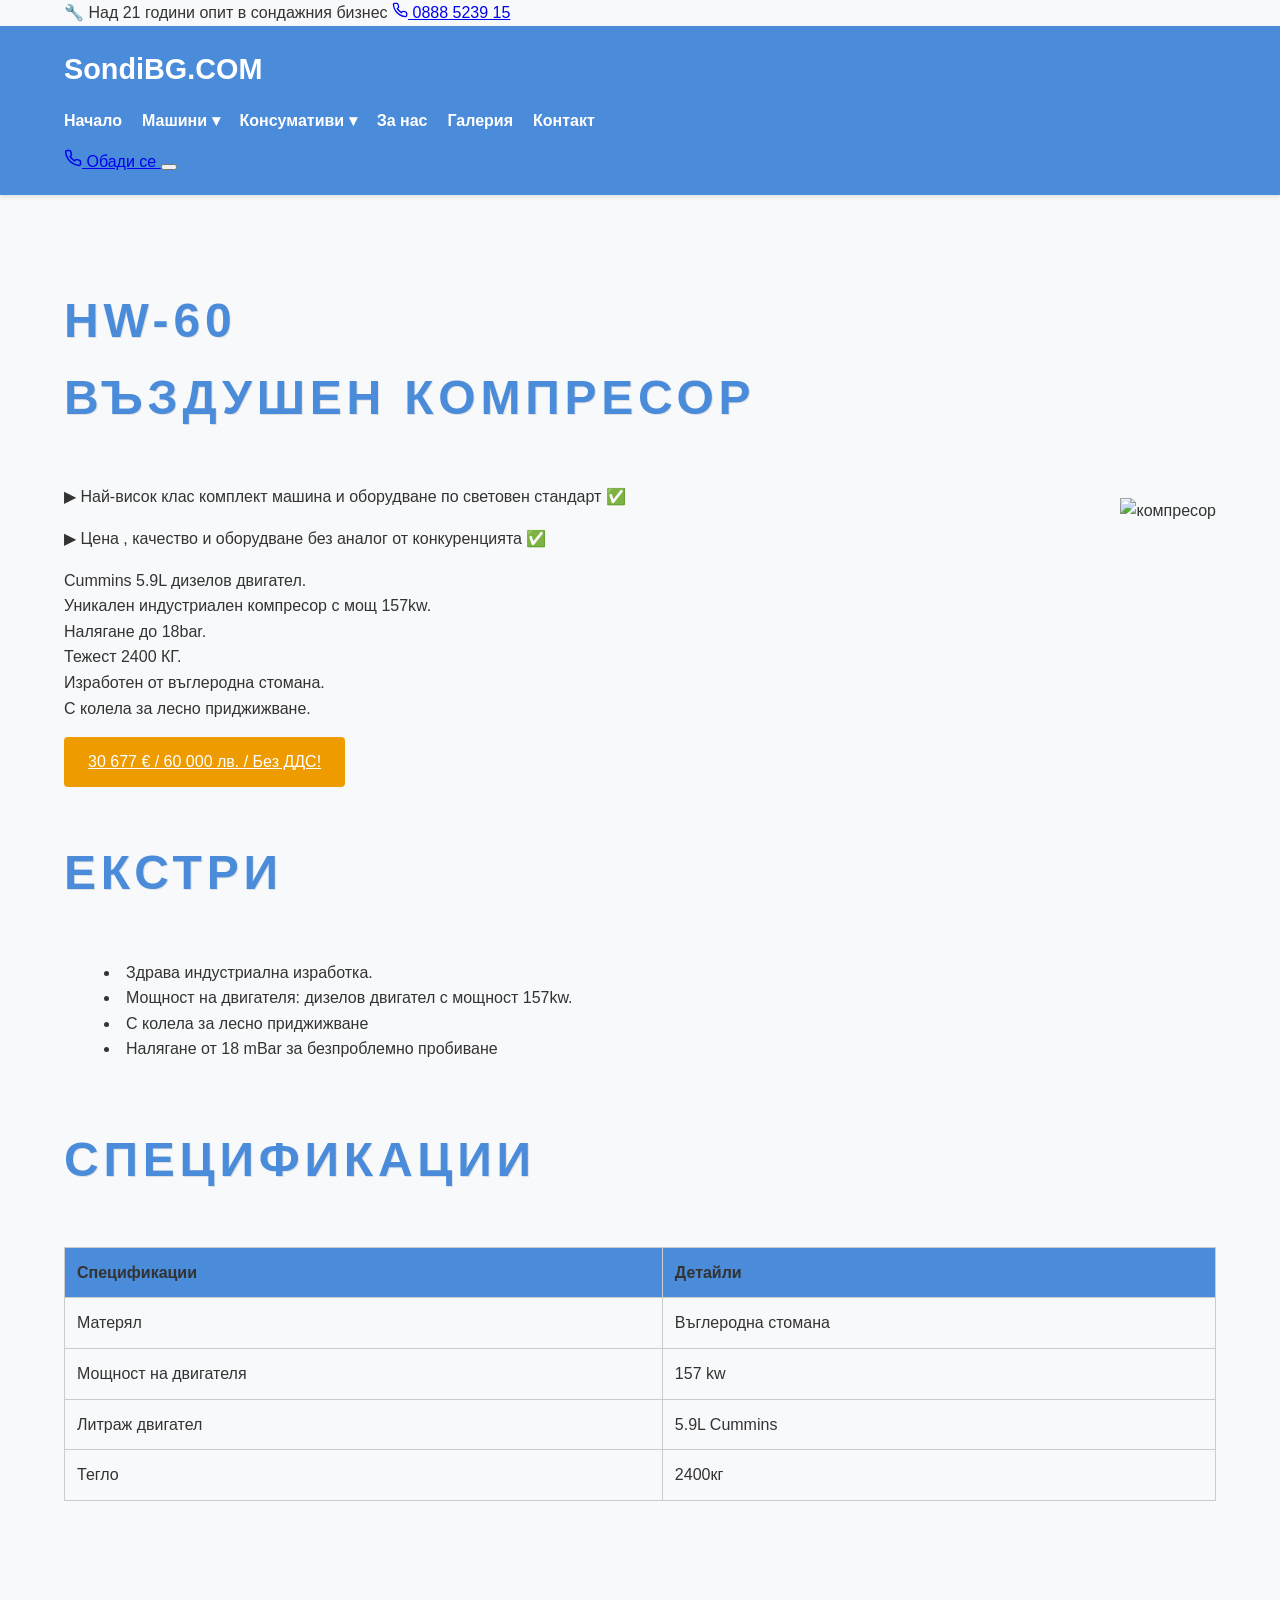
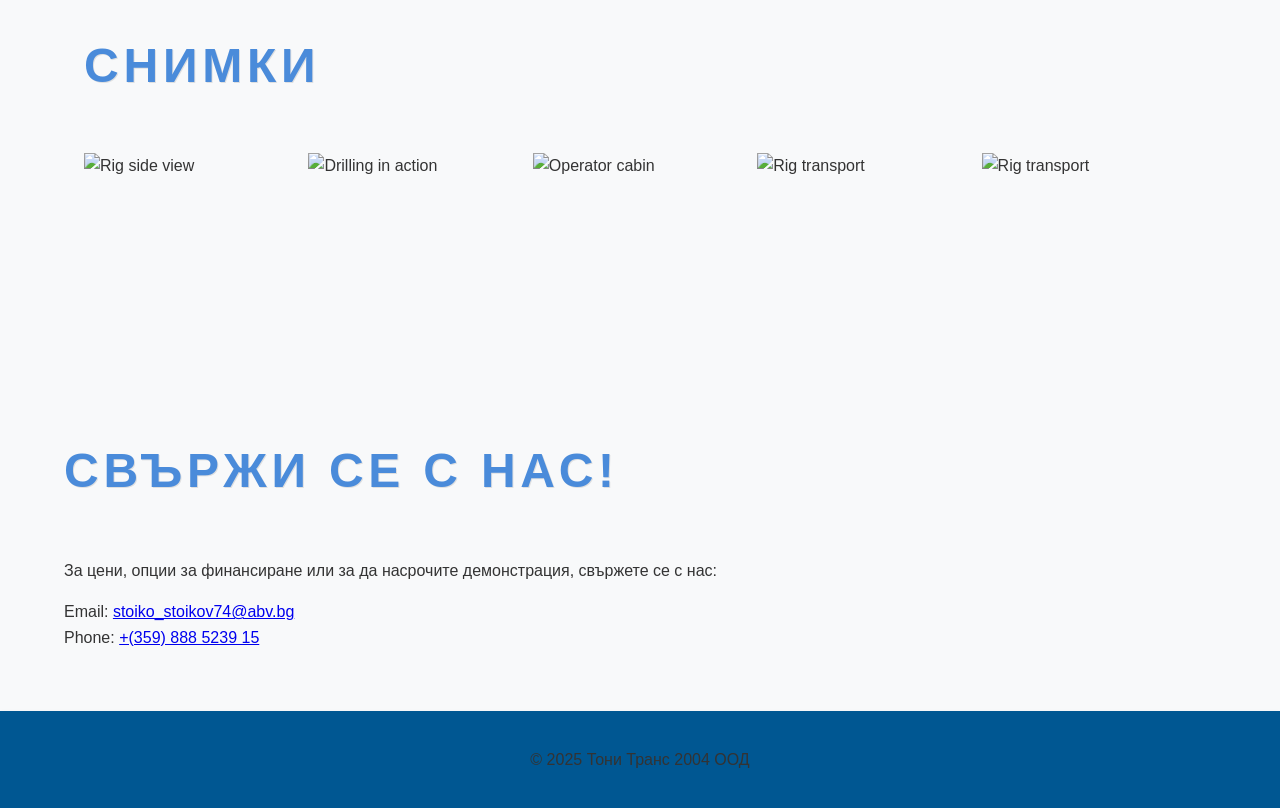
==== hw60.html @ 063151b0 "Add files via upload" ====
<!DOCTYPE html>
<html lang="en">
<head>
  <meta charset="UTF-8">
  <meta name="viewport" content="width=device-width, initial-scale=1.0">
  <title>HW-80 Въздушен компресор</title>
  <link rel="stylesheet" href="styles.css">

<body>

    <!-- Top Bar -->
    <div class="top-bar">
        <div class="container top-bar-inner">
            <span class="top-bar-text">🔧 Над 21 години опит в сондажния бизнес</span>
            <a href="tel:+359888523915" class="top-bar-phone">
                <svg width="16" height="16" viewBox="0 0 24 24" fill="none" stroke="currentColor" stroke-width="2">
                    <path d="M22 16.92v3a2 2 0 01-2.18 2 19.79 19.79 0 01-8.63-3.07 19.5 19.5 0 01-6-6 19.79 19.79 0 01-3.07-8.67A2 2 0 014.11 2h3a2 2 0 012 1.72c.127.96.361 1.903.7 2.81a2 2 0 01-.45 2.11L8.09 9.91a16 16 0 006 6l1.27-1.27a2 2 0 012.11-.45c.907.339 1.85.573 2.81.7A2 2 0 0122 16.92z"/>
                </svg>
                0888 5239 15
            </a>
        </div>
    </div>

    <!-- Header / Navigation -->
    <header class="header" id="header">
        <div class="container header-inner">
            <a href="./" class="logo">
                <span class="logo-icon"></span>
                <span class="logo-text">Sondi<span class="logo-accent">BG.COM</span></span>
            </a>

            <nav class="nav" id="nav">
                <ul class="nav-list">
                    <li class="nav-item">
                        <a href="./" class="nav-link">Начало</a>
                    </li>
                    <li class="nav-item has-dropdown">
                        <a href="#machines" class="nav-link">Машини <span class="arrow">▾</span></a>
                        <ul class="dropdown">
                            <li><a href="./hy180">HY-180</a></li>
                            <li><a href="./hy280">HY-280</a></li>
                            <li><a href="./profesional">Професионал+</a></li>
                            <li><a href="./hw60">HW-60 Компресор</a></li>
                        </ul>
                    </li>
                    <li class="nav-item has-dropdown">
                        <a href="#consumables" class="nav-link">Консумативи <span class="arrow">▾</span></a>
                        <ul class="dropdown">
                            <li><a href="./glavi">Глави</a></li>
                            <li><a href="./trabi">Тръби</a></li>
                            <li><a href="./pompi">Помпи</a></li>
                        </ul>
                    </li>
                    <li class="nav-item"><a href="#about" class="nav-link">За нас</a></li>
                    <li class="nav-item"><a href="#gallery" class="nav-link">Галерия</a></li>
                    <li class="nav-item"><a href="#contact" class="nav-link">Контакт</a></li>
                </ul>
            </nav>

            <a href="tel:+359888523915" class="header-cta">
                <svg width="18" height="18" viewBox="0 0 24 24" fill="none" stroke="currentColor" stroke-width="2">
                    <path d="M22 16.92v3a2 2 0 01-2.18 2 19.79 19.79 0 01-8.63-3.07 19.5 19.5 0 01-6-6 19.79 19.79 0 01-3.07-8.67A2 2 0 014.11 2h3a2 2 0 012 1.72c.127.96.361 1.903.7 2.81a2 2 0 01-.45 2.11L8.09 9.91a16 16 0 006 6l1.27-1.27a2 2 0 012.11-.45c.907.339 1.85.573 2.81.7A2 2 0 0122 16.92z"/>
                </svg>
                Обади се
            </a>

            <button class="mobile-toggle" id="mobileToggle" aria-label="Toggle menu">
                <span></span><span></span><span></span>
            </button>
        </div>
    </header>


  <main>
    <div class="container">
      <!-- Hero Section -->
      <section class="hero scroll-reveal">
        <div class="hero-text">
          <h1>HW-60 <br>Въздушен Компресор</h1>
          <p>▶ Най-висок клас комплект машина и оборудване по световен стандарт ✅</p>
          <p>▶ Цена , качество и оборудване без аналог от конкуренцията ✅</p>
          <p>Cummins 5.9L дизелов двигател.<br>Уникален индустриален компресор с мощ 157kw.<br> Налягане до 18bar.<br> Тежест 2400 КГ.<br>Изработен от въглеродна стомана.<br> С колела за лесно приджижване.</p>
          <a class="btn" href="#contact">30 677 € / 60 000 лв. / Без ДДС!</a>
        </div>
        <div class="hero-img">
        <img src="images/kompresor.JPG" alt="компресор" class="hero-photo">
        </div>
      </section>

      <!-- Features Section -->
      <section id="features" class="features scroll-reveal">
        <h2>Екстри</h2>
        <ul>
          <li>Здрава индустриална изработка.</li>
          <li>Мощност на двигателя: дизелов двигател с мощност 157kw.</li>
          <li>С колела за лесно приджижване</li>
          <li>Налягане от 18 mBar за безпроблемно пробиване</li>
        </ul>
      </section>

      <!-- Specifications Section -->
      <section id="specs">
        <h2 class="specsdesc scroll-reveal">Спецификации</h2>
        <table>
          <thead>
            <tr>
              <th>Спецификации</th>
              <th>Детайли</th>
            </tr>
          </thead>
          <tbody>
            <tr>
              <td>Матерял</td>
              <td>Въглеродна стомана</td>
            </tr>
            <tr>
              <td>Мощност на двигателя</td>
              <td>157 kw</td>
            </tr>
            <tr>
              <td>Литраж двигател</td>
              <td>5.9L Cummins</td>
            </tr>
            <tr>
              <td>Тегло</td>
              <td>2400кг</td>
            </tr>

            <tr>
            </tr>
          </tbody>
        </table>
      </section>

      <!-- Gallery Section -->
      <section id="gallery" class="gallery">
        <h2>Снимки</h2>
        <div class="gallery-images">
          <img src="images/kompresor.JPG" style="width: 200px; height: 200px;" alt="Rig side view">
          <img src="images/kompresor2.JPG" style="width: 200px; height: 200px;" alt="Drilling in action">
          <img src="images/kompresor5.JPG" style="width: 200px; height: 200px;" alt="Operator cabin">
          <img src="images/kompresor3.JPG" style="width: 200px; height: 200px;" alt="Rig transport">
          <img src="images/kompresor4.JPG" style="width: 200px; height: 200px;" alt="Rig transport">
        </div>
      </section>

      <!-- Contact Section -->
      <section id="contact">
        <h2>Свържи се с нас!</h2>
        <p>За цени, опции за финансиране или за да насрочите демонстрация, свържете се с нас:</p>
        <p>Email: <a href="mailto:stoiko_stoikov74@abv.bg">stoiko_stoikov74@abv.bg</a><br>
           Phone: <a href="tel:+359887869551">+(359) 888 5239 15</a></p>
      </section>
    </div>
  </main>
  <div id="lightbox-overlay" style="display:none;">
    <span class="lightbox-close">×</span>
    <img id="lightbox-img" src="" alt="Expanded photo">
    <div class="lightbox-nav">
      <span class="lightbox-prev">‹</span>
      <span class="lightbox-next">›</span>
    </div>
  </div>

  <footer>
    <div class="container">
      <p>&copy; 2025 Тони Транс 2004 ООД</p>
    </div>
  </footer>
  <script src="indexes.js"></script>

</body>
</html>
---- styles.css ----
html, body {
  margin: 0;
  padding: 0;               /* reset */
  background-color: #f8f9fa;/* same bg on both */
}

body {
  padding-top: 1px;         /* trap any collapsed top margin */
  padding-bottom: 1px;      /* trap any collapsed bottom margin */
}

header, footer {
  width: 100vw;          /* full viewport width */
  margin: 0;             /* cancel any auto-centering */
  padding: 20px 0;       /* as before */
  background: #005792;   /* your blue */
  box-shadow: 0 2px 4px rgba(0,0,0,0.1);
  position: relative;    /* if you’re also using negative margins elsewhere */
  left: 50%;             /* shift back into place */
  right: 50%;
  margin-left: -50vw;
  margin-right: -50vw;
}

body {
    margin: 0;
    padding: 0;
    font-family: 'Roboto', Arial, sans-serif;
    line-height: 1.6;
    color: #333;
    background-color: #f8f9fa;
}

.container {
    width: 90%;
    max-width: 1200px;
    margin: 0 auto;
    padding: 0px 20px;
}
@media (max-width: 600px) {
  .container {
    width: 90%;           /* full‐bleed on small screens */
    padding: 0 10px;       /* small side padding */
    margin: 0 auto;        /* center if it ever shrinks */
    
    /* if you want to center child elements too: */
    display: flex;
    flex-direction: column;
    align-items: center;
    text-align: center;    /* for text/content */
  }

  /* Optional: if you have block-level children you want to limit */
  .container > * {
    max-width: 100%;       /* ensure they don’t overflow */
  }
}
/* CSS */
.phone-container {
  /* replicate your original vertical offset */
  top: -75px;
  
  /* right‑align its contents and keep them on one line */
  display: flex;               
  justify-content: flex-end;   /* pushes everything to the right */
  align-items: center;         /* vertical centering */
  white-space: nowrap; 
  /* if you need it to flow inline with other text: */
  /* display: inline-flex; */
}

.phone {
  margin: 0;       /* remove default h1 margins */
}

.phoneimg {
  width: 40px;
  height: 40px;
  margin-left: 0.5rem;  /* space between text and icon */
}
@media screen and (max-width: 480px) {
  .phone-container {
    display: flex;            /* still flex, but allow wrap */
    flex-wrap: wrap;          /* allow items to move to the next line */
    justify-content: center;  /* center on narrow viewports */
    margin-top: -30px;            /* reset if negative pushes it off-screen */
    gap: 0.25rem;             /* tighter spacing */
  }

  .phone {
    margin: 0;
    /* shrink text for small screens */
    font-size: 1rem;          
    line-height: 1.2;
  }

  .phoneimg {
    /* shrink icon proportionally */
    width: 24px;
    height: 24px;
  }
}

/* Header */
header {
    background: #4a8bda;
    color: #fff;
    padding: 20px 0;         /* unified padding */
    box-shadow: 0 2px 4px rgba(0,0,0,0.1);
}

.logo {
    font-size: 2rem;
    font-weight:100px;
    margin: 0;
}
  .nav-links {
  position: static;
  top: 10px;
  margin-top: -65px;}
  @media (max-width: 600px) {
  .nav-links {
    margin-top: -20px;
    gap: 30px;
    position: static;         /* let it flow in the normal document */
    top: auto;                /* reset the fixed positioning */
    display: flex;            /* enable flexbox */
    flex-direction: row;      /* lay items out in a row */
    flex-wrap: nowrap;        /* prevent wrapping to the next line */
    justify-content: space-around; /* spread them evenly */
    align-items: center;      /* vertically center if they’re taller */
    width: 100%;              /* fill the screen width */
    padding: 0px 0;          /* some vertical breathing room */
    z-index: 9999;             /* keep it on top if needed */
  }

  .nav-links a {
    flex: 1;                  /* make all links share available space */
    text-align: center;
    /* adjust padding/margins as needed */
  }
}
    nav {
      margin-top: 5px;
    }

    nav ul {
      list-style: none;
      padding: 0;
      display: flex;
      gap: 20px;
    }

    nav a {
      color: #fff;
      text-decoration: none;
      font-weight: bold;
      font-size: 1rem;
      transition: color 0.3s;
    }

    nav a:hover {
      color: #4a8bda;
    }

    /* new dropdown styles */
    nav ul > li {
      position: relative;       /* anchor for the dropdown */
    }

    nav ul li ul {
      position: absolute;
      top: 100%;                /* directly below the parent li */
      left: 0;
      background: #333;
      padding: 0.5rem 0;
      list-style: none;
      display: none;            /* hide by default */
      min-width: 150px;
      border-radius: 4px;
      box-shadow: 0 4px 8px rgba(0,0,0,0.2);
      z-index: 999999;
    }

    nav ul li:hover > ul,
    nav ul li:focus-within > ul {
      display: block;           /* show on hover/focus */
    }

    nav ul li ul li {
      margin: 0;
    }

    nav ul li ul li a {
      display: block;
      padding: 0.5rem 1rem;
      font-weight: normal;
      white-space: nowrap;
    }

    nav ul li ul li a:hover {
      background: #444;
    }
    /* Hero */
    .hero { display: flex; flex-wrap: wrap; align-items: center; margin: 40px 0; }
    .hero .hero-text { flex: 1 1 400px; padding-right: 20px; }
    .hero-photo {
    width: 100%;
    height: auto;
    max-width: 450px;
    }
    .hero h1 {       font-family: 'Oswald', sans-serif;
      font-weight: 700;
      text-transform: uppercase;
      font-size: 3rem;
      letter-spacing: 0.1em;
      color: #4a8bda;
      text-shadow: 1px 1px 0 rgba(0,0,0,0.1);
      margin: 1em 0; }
    @media (max-width: 600px) {
  /* Center all sections’ contents */
  body,
  section,
  .features,
  .specs,
  .gallery {
    text-align: center;
    padding-left: 1rem;       /* small side padding for breathing room */
    padding-right: 1rem;
  }

  /* Stack and center the hero */
  .hero {
    flex-direction: column;
    align-items: center;
    margin: 20px 0;
  }
  .hero .hero-text,
  .hero .hero-img {flex: 0 0 90%; 
    max-width: 90%;
  }
  .hero .hero-text {
    margin-bottom: 20px;
  }
.hero-title {
  font-size: clamp(1.5rem, 8vw, 3rem) !important;
}

  .specsdesc{
    font-size: 30px;
    text-align: center;
  }

  /* Center lists */
  .features ul {
    margin: 0 auto;           /* center the UL itself */
    display: inline-block;    /* shrink‑to‑fit so bullets stay inward */
    text-align: left;         /* keep bullets on the left within the list */
  }

  /* Center tables */
  table {
    margin: 20px auto;        /* auto‑side margins to center */
    width: 100%;              /* still full‑width on mobile */
  }

  /* Center gallery grid & images */
  .gallery-images {
    justify-items: center;    /* center grid cells if their content is narrower */
  }
  .gallery-images img {
    margin: 0 auto;           /* center each image if it’s not full width */
  }
}
    /* Sections */
    section { margin-bottom: 60px; }
    h2 {
      font-family: 'Oswald', sans-serif;
      font-weight: 700;
      text-transform: uppercase;
      font-size: 3rem;
      letter-spacing: 0.1em;
      color: #4a8bda;
      text-shadow: 1px 1px 0 rgba(0,0,0,0.1);
      margin: 1em 0; }
    .features ul { list-style: disc inside; }

    /* Specs Table */
    table { width: 100%; border-collapse: collapse; margin-top: 20px; }
    th, td { border: 1px solid #ccc; padding: 12px; text-align: left; }
    th { background: #4a8bda; }

/* Gallery section */
.gallery {
  padding: 20px;
}

/* Grid for the images */
.gallery-images {
  display: grid;
  /* each column is at least 200px, and will expand to fill available space */
  grid-template-columns: repeat(auto-fit, minmax(200px, 1fr));
  gap: 10px;
  margin-top: 10px;
}

/* Make sure each image fills its cell, but keeps its aspect ratio */
.gallery-images img {
  width: 100%;
  height: auto;
  display: block;
  object-fit: cover;  /* if you want center‑cropping for mismatched aspect ratios */
}

    /* CTA Button */
    .btn { display: inline-block; background: #ee9b00; color: #fff; padding: 12px 24px; border-radius: 4px; transition: background 0.3s; }
    .btn:hover { background: #ca6702; }

    /* Footer */
    footer p { text-align: center; }
    /* lightbox overlay */
#lightbox-overlay {
  position: fixed;
  top: 0;
  left: 0;
  width: 100%;
  height: 100%;
  background: rgba(0,0,0,0.85);
  display: flex;
  align-items: center;
  justify-content: center;
  z-index: 10000;
}

/* the image itself */
#lightbox-overlay img {
  max-width: 90%;
  max-height: 90%;
  box-shadow: 0 0 20px rgba(0,0,0,0.5);
}

/* close button */
.lightbox-close {
  position: absolute;
  top: 20px;
  right: 30px;
  color: #fff;
  font-size: 2.5rem;
  cursor: pointer;
  user-select: none;
}

/* nav container spans entire overlay */
.lightbox-nav {
  position: absolute;
  top: 50%;
  width: 100%;
  display: flex;
  justify-content: space-between;
  transform: translateY(-50%);
  pointer-events: none; /* so only arrows are clickable */
}

/* arrows */
.lightbox-prev,
.lightbox-next {
  pointer-events: auto;
  color: #fff;
  font-size: 3rem;
  padding: 0 20px;
  cursor: pointer;
  user-select: none;
  transition: color 0.2s;
}
.lightbox-prev:hover,
.lightbox-next:hover {
  color: #ffdd57;
}
  .logo {
  font-size: 1.8rem;
  font-weight: 700;
  margin: 0;
  color: #fff;
  text-decoration: none;
}
.logo:hover {
  /* optional hover */
  color: #ffdd57;
}
/*scroll reveal
.scroll-reveal {
  opacity: 0;
  transform: translateY(30px);
  transition: opacity 0.6s ease-out, transform 0.6s ease-out;
  will-change: opacity, transform;
}*/

.revealed {
  opacity: 1;
  transform: translateY(0);
}
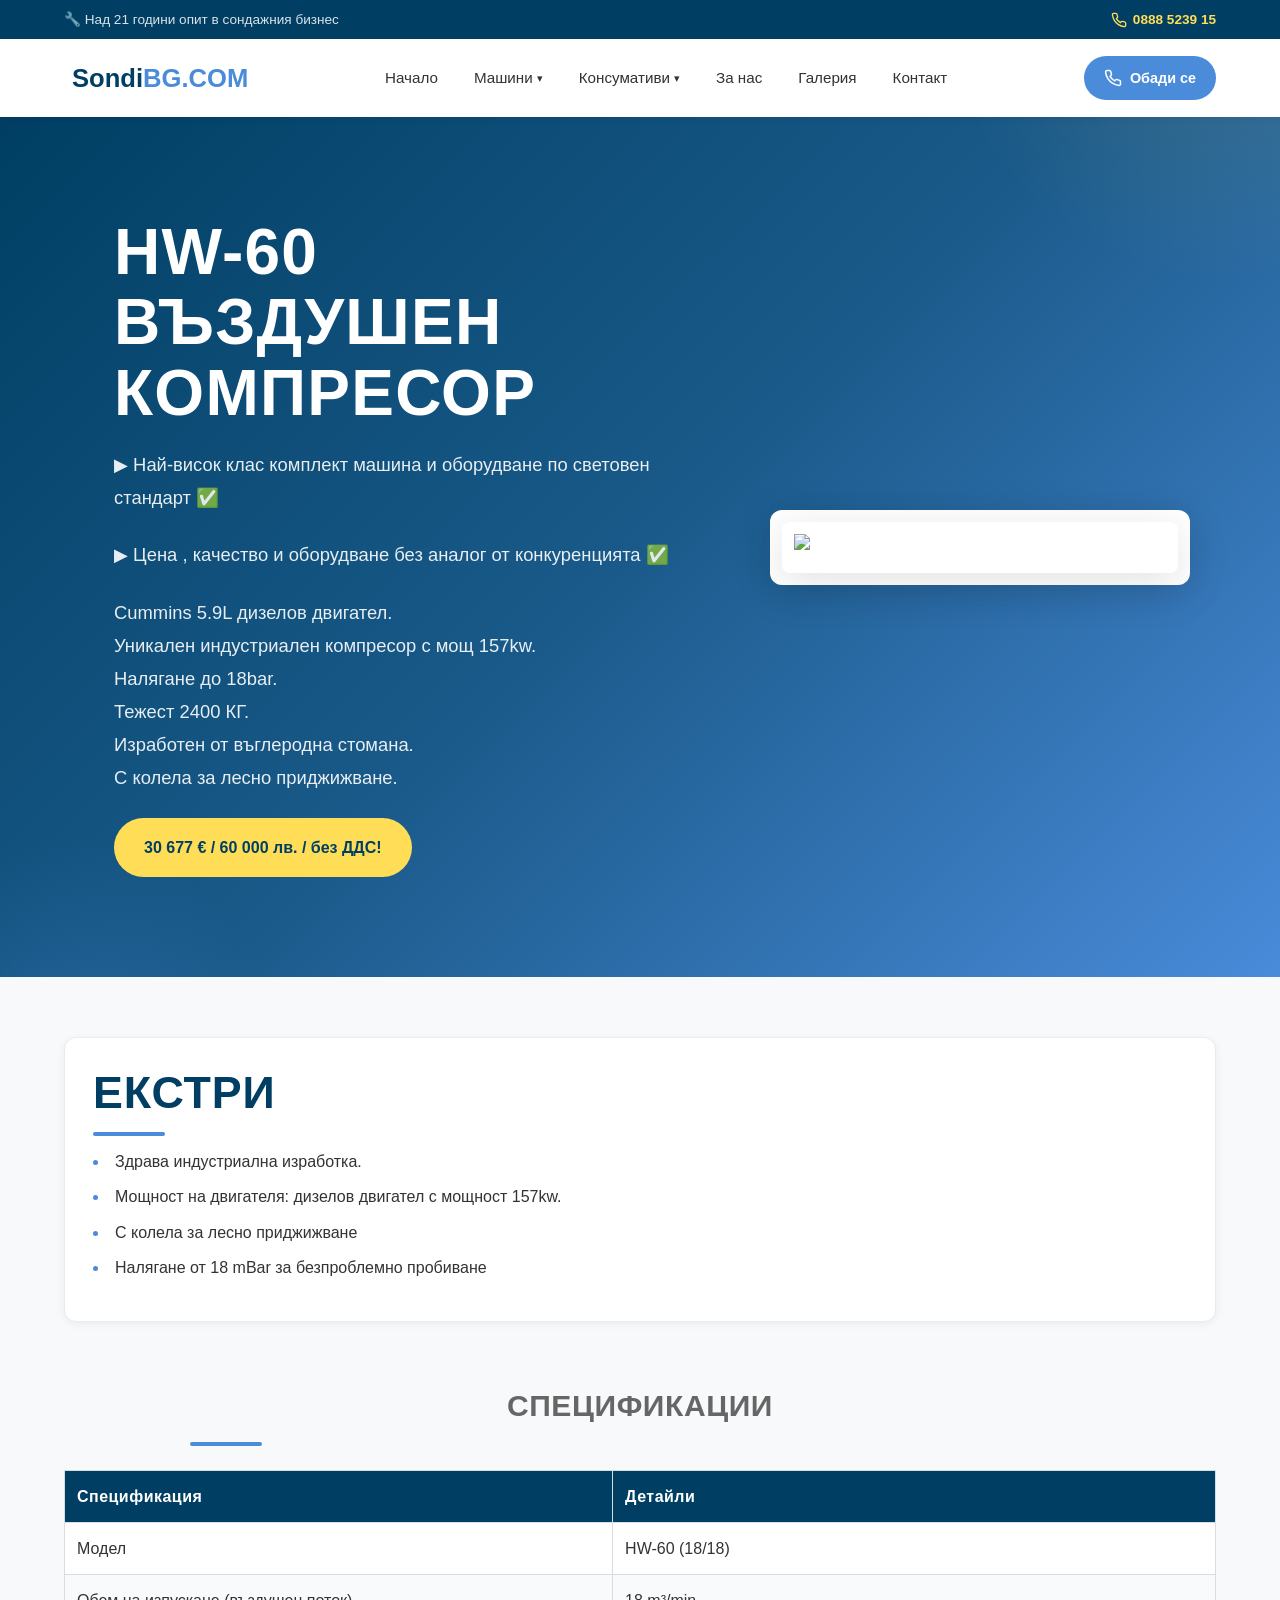
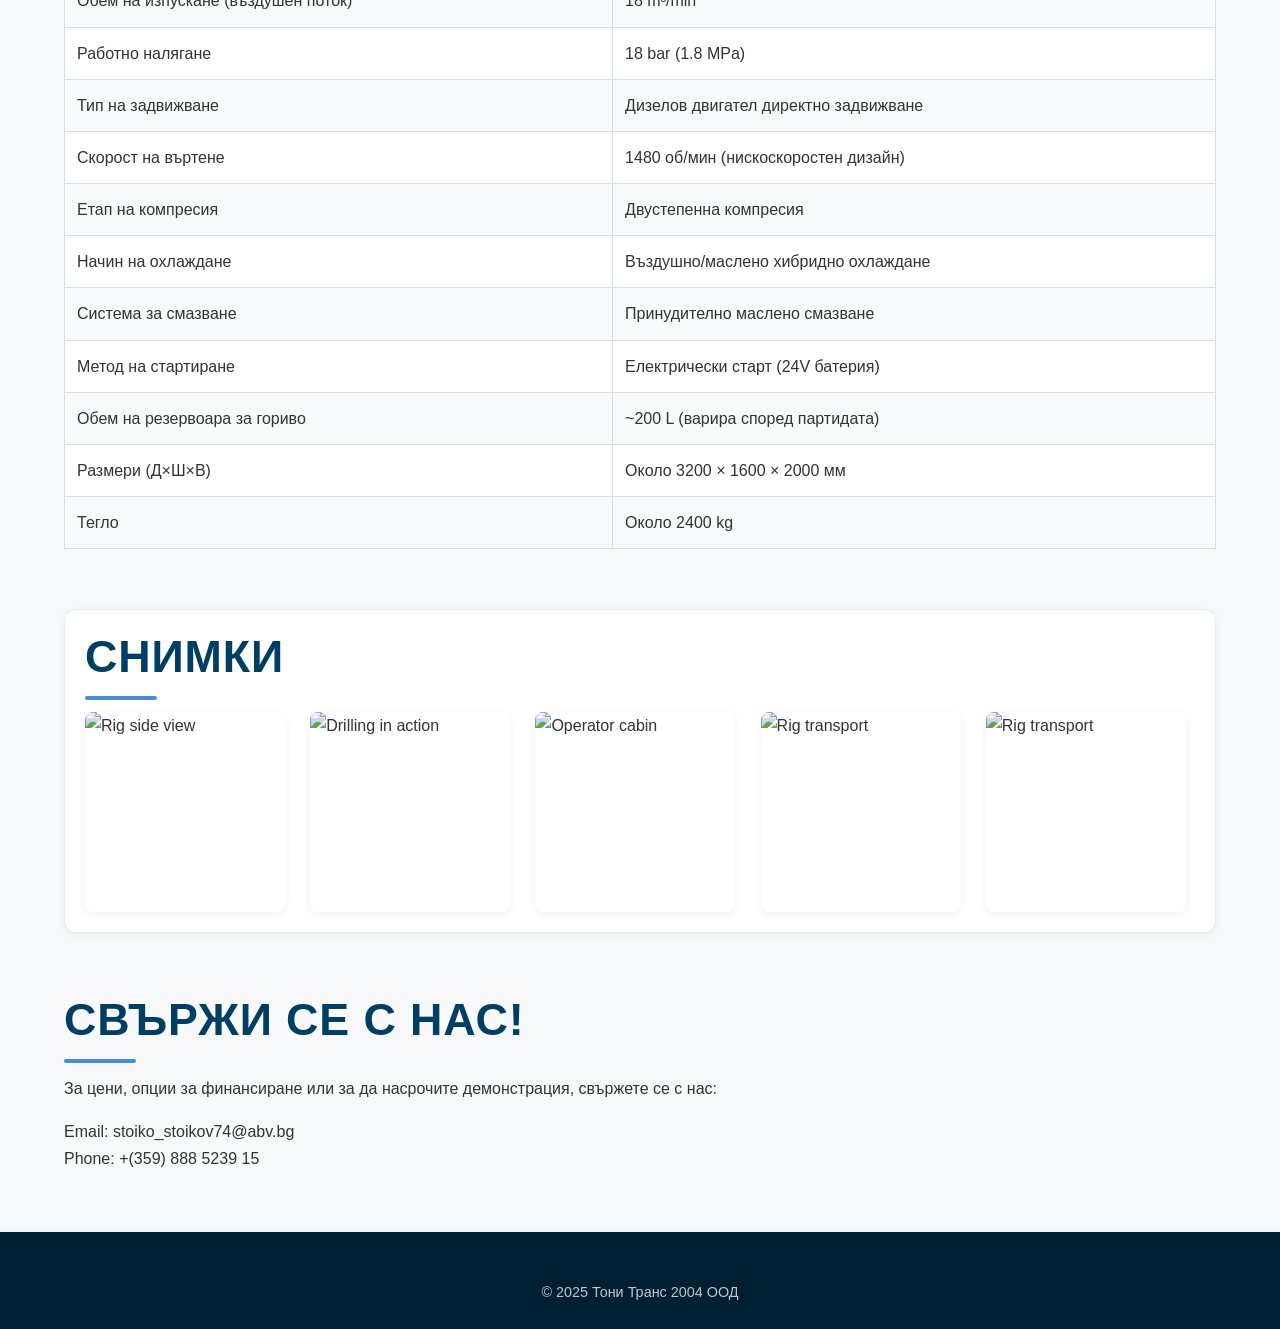
==== commit 3f008fbc: "Add files via upload" ====
--- a/hw60.html
+++ b/hw60.html
@@ -42,6 +42,7 @@
                             <li><a href="./hy280">HY-280</a></li>
                             <li><a href="./profesional">Професионал+</a></li>
                             <li><a href="./hw60">HW-60 Компресор</a></li>
+                            <li><a href="./komplektpro">Професионален Комплект</a></li>
                         </ul>
                     </li>
                     <li class="nav-item has-dropdown">
@@ -81,7 +82,7 @@
           <p>▶ Най-висок клас комплект машина и оборудване по световен стандарт ✅</p>
           <p>▶ Цена , качество и оборудване без аналог от конкуренцията ✅</p>
           <p>Cummins 5.9L дизелов двигател.<br>Уникален индустриален компресор с мощ 157kw.<br> Налягане до 18bar.<br> Тежест 2400 КГ.<br>Изработен от въглеродна стомана.<br> С колела за лесно приджижване.</p>
-          <a class="btn" href="#contact">30 677 € / 60 000 лв. / Без ДДС!</a>
+          <a class="btn" href="#contact">30 677 € / 60 000 лв. / без ДДС!</a>
         </div>
         <div class="hero-img">
         <img src="images/kompresor.JPG" alt="компресор" class="hero-photo">
@@ -105,29 +106,58 @@
         <table>
           <thead>
             <tr>
-              <th>Спецификации</th>
+              <th>Спецификация</th>
               <th>Детайли</th>
             </tr>
           </thead>
           <tbody>
             <tr>
-              <td>Матерял</td>
-              <td>Въглеродна стомана</td>
-            </tr>
-            <tr>
-              <td>Мощност на двигателя</td>
-              <td>157 kw</td>
-            </tr>
-            <tr>
-              <td>Литраж двигател</td>
-              <td>5.9L Cummins</td>
+              <td>Модел</td>
+              <td>HW-60 (18/18)</td>
+            </tr>
+            <tr>
+              <td>Обем на изпускане (въздушен поток)</td>
+              <td>18 m³/min</td>
+            </tr>
+            <tr>
+              <td>Работно налягане</td>
+              <td>18 bar (1.8 MPa)</td>
+            </tr>
+            <tr>
+              <td>Тип на задвижване</td>
+              <td>Дизелов двигател директно задвижване</td>
+            </tr>
+            <tr>
+              <td>Скорост на въртене</td>
+              <td>1480 об/мин (нискоскоростен дизайн)</td>
+            </tr>
+            <tr>
+              <td>Етап на компресия</td>
+              <td>Двустепенна компресия</td>
+            </tr>
+            <tr>
+              <td>Начин на охлаждане</td>
+              <td>Въздушно/маслено хибридно охлаждане</td>
+            </tr>
+            <tr>
+              <td>Система за смазване</td>
+              <td>Принудително маслено смазване</td>
+            </tr>
+            <tr>
+              <td>Метод на стартиране</td>
+              <td>Електрически старт (24V батерия)</td>
+            </tr>
+            <tr>
+              <td>Обем на резервоара за гориво</td>
+              <td>~200 L (варира според партидата)</td>
+            </tr>
+            <tr>
+              <td>Размери (Д×Ш×В)</td>
+              <td>Около 3200 × 1600 × 2000 мм</td>
             </tr>
             <tr>
               <td>Тегло</td>
-              <td>2400кг</td>
-            </tr>
-
-            <tr>
+              <td>Около 2400 kg</td>
             </tr>
           </tbody>
         </table>
--- a/styles.css
+++ b/styles.css
@@ -1,401 +1,1692 @@
-html, body {
-  margin: 0;
-  padding: 0;               /* reset */
-  background-color: #f8f9fa;/* same bg on both */
-}
-
-body {
-  padding-top: 1px;         /* trap any collapsed top margin */
-  padding-bottom: 1px;      /* trap any collapsed bottom margin */
-}
-
-header, footer {
-  width: 100vw;          /* full viewport width */
-  margin: 0;             /* cancel any auto-centering */
-  padding: 20px 0;       /* as before */
-  background: #005792;   /* your blue */
-  box-shadow: 0 2px 4px rgba(0,0,0,0.1);
-  position: relative;    /* if you’re also using negative margins elsewhere */
-  left: 50%;             /* shift back into place */
-  right: 50%;
-  margin-left: -50vw;
-  margin-right: -50vw;
-}
-
-body {
+/* ============================================
+   SondiBG-compatible Stylesheet — styles.css 2
+   Updated to match style.css 1 as closely as possible,
+   especially the top bar / header / navigation menus.
+   ============================================ */
+
+/* ============================================
+   CSS Variables
+   ============================================ */
+:root {
+    --primary: #4a8bda;
+    --primary-dark: #3a74b8;
+    --primary-light: #6ba3e8;
+
+    /* Matched to first stylesheet */
+    --dark: #003f63;
+
+    --accent: #ffdd57;
+    --accent-hover: #ffc107;
+
+    --bg: #f8f9fa;
+    --white: #ffffff;
+    --text: #333333;
+    --text-light: #666666;
+
+    --border: #e8ecf0;
+    --table-border: #d7dde3;
+
+    --shadow-sm: 0 2px 8px rgba(0, 0, 0, 0.06);
+    --shadow-md: 0 4px 20px rgba(0, 0, 0, 0.08);
+    --shadow-lg: 0 8px 40px rgba(0, 0, 0, 0.12);
+
+    --radius: 12px;
+    --radius-sm: 8px;
+    --radius-xs: 4px;
+
+    /* Matched closer to first stylesheet */
+    --font-body: 'Inter', -apple-system, BlinkMacSystemFont, sans-serif;
+    --font-heading: 'Oswald', 'Inter', -apple-system, BlinkMacSystemFont, sans-serif;
+
+    --transition: all 0.3s cubic-bezier(0.4, 0, 0.2, 1);
+}
+
+/* ============================================
+   Reset & Base
+   ============================================ */
+*,
+*::before,
+*::after {
     margin: 0;
     padding: 0;
-    font-family: 'Roboto', Arial, sans-serif;
-    line-height: 1.6;
-    color: #333;
-    background-color: #f8f9fa;
-}
-
+    box-sizing: border-box;
+}
+
+html {
+    scroll-behavior: smooth;
+    scroll-padding-top: 80px;
+}
+
+body {
+    font-family: var(--font-body);
+    line-height: 1.7;
+    color: var(--text);
+    background-color: var(--bg);
+    -webkit-font-smoothing: antialiased;
+    text-rendering: optimizeLegibility;
+    overflow-x: clip;
+}
+
+img {
+    max-width: 100%;
+    height: auto;
+    display: block;
+}
+
+a {
+    text-decoration: none;
+    color: inherit;
+    transition: var(--transition);
+}
+
+ul {
+    list-style: none;
+}
+
+p {
+    margin: 0 0 1rem;
+}
+
+h1,
+h2,
+h3,
+h4,
+h5,
+h6 {
+    line-height: 1.2;
+}
+
+::selection {
+    background: var(--primary);
+    color: var(--white);
+}
+
+:focus-visible {
+    outline: 3px solid rgba(74, 139, 218, 0.45);
+    outline-offset: 2px;
+}
+
+/* ============================================
+   Container
+   Matched to first stylesheet
+   ============================================ */
 .container {
-    width: 90%;
+    width: 100%;
     max-width: 1200px;
     margin: 0 auto;
-    padding: 0px 20px;
-}
-@media (max-width: 600px) {
-  .container {
-    width: 90%;           /* full‐bleed on small screens */
-    padding: 0 10px;       /* small side padding */
-    margin: 0 auto;        /* center if it ever shrinks */
-    
-    /* if you want to center child elements too: */
-    display: flex;
+    padding: 0 24px;
+}
+
+/* ============================================
+   Full-width breakout helpers
+   Useful if header/footer/top-bar are accidentally
+   wrapped inside a .container in your second HTML.
+   ============================================ */
+.top-bar,
+.phone-container,
+header,
+.header,
+footer,
+.footer {
+    width: 100vw;
+    max-width: 100vw;
+    margin-left: calc(50% - 50vw);
+    margin-right: calc(50% - 50vw);
+}
+
+/* ============================================
+   Top Bar
+   Copied/matched from first stylesheet
+   ============================================ */
+.top-bar {
+    background: var(--dark);
+    color: var(--white);
+    padding: 8px 0;
+    font-size: 0.85rem;
+}
+
+.top-bar-inner,
+.top-bar .container {
+    display: flex;
+    justify-content: space-between;
+    align-items: center;
+    gap: 16px;
+}
+
+.top-bar-text {
+    color: rgba(255, 255, 255, 0.85);
+}
+
+.top-bar-phone {
+    display: flex;
+    align-items: center;
+    gap: 6px;
+    color: var(--accent);
+    font-weight: 600;
+}
+
+.top-bar-phone:hover {
+    color: var(--white);
+}
+
+/* ============================================
+   Phone Container Compatibility
+   If your old second-page HTML still uses
+   .phone-container, this makes it visually match
+   the first page top bar as much as possible.
+   ============================================ */
+.phone-container {
+    background: var(--dark);
+    color: var(--white);
+    padding: 8px 20px;
+    font-size: 0.85rem;
+    display: flex;
+    justify-content: flex-end;
+    align-items: center;
+    gap: 8px;
+}
+
+.phone-container .container,
+.phone-container .top-bar-inner {
+    display: flex;
+    justify-content: space-between;
+    align-items: center;
+    gap: 16px;
+    padding: 0 24px;
+}
+
+.phone,
+.phone a {
+    margin: 0;
+    display: inline-flex;
+    align-items: center;
+    gap: 6px;
+    color: var(--accent);
+    font-size: 0.85rem;
+    font-weight: 600;
+    transition: var(--transition);
+}
+
+.phone a:hover {
+    color: var(--white);
+}
+
+.phoneimg {
+    width: 18px;
+    height: 18px;
+    flex: 0 0 auto;
+    filter: drop-shadow(0 2px 4px rgba(0, 0, 0, 0.18));
+}
+
+/* ============================================
+   Header
+   Copied/matched from first stylesheet
+   ============================================ */
+header,
+.header {
+    background: var(--white);
+    position: sticky;
+    top: 0;
+    z-index: 1000;
+    box-shadow: var(--shadow-sm);
+    transition: var(--transition);
+}
+
+header.scrolled,
+.header.scrolled {
+    box-shadow: var(--shadow-md);
+}
+
+.header-inner,
+header .container,
+.header .container {
+    display: flex;
+    align-items: center;
+    justify-content: space-between;
+    padding-top: 16px;
+    padding-bottom: 16px;
+    gap: 24px;
+}
+
+/* ============================================
+   Logo
+   Matched from first stylesheet
+   ============================================ */
+.logo {
+    display: flex;
+    align-items: center;
+    gap: 8px;
+    font-size: 1.6rem;
+    font-weight: 800;
+    color: var(--dark);
+    line-height: 1.1;
+    transition: var(--transition);
+}
+
+.logo:hover {
+    color: var(--primary);
+}
+
+.logo-icon {
+    font-size: 1.4rem;
+}
+
+.logo-accent {
+    color: var(--primary);
+}
+
+/* ============================================
+   Navigation
+   Matched from first stylesheet.
+   Also includes compatibility selectors for
+   older markup using .nav-links / nav > ul.
+   ============================================ */
+.nav,
+.nav-links {
+    display: flex;
+    align-items: center;
+}
+
+.nav-list,
+.header nav > ul,
+header nav > ul,
+.nav-links > ul,
+.nav-links nav > ul {
+    display: flex;
+    align-items: center;
+    gap: 4px;
+    margin: 0;
+    padding: 0;
+    list-style: none;
+}
+
+.nav-link,
+.header nav > ul > li > a,
+header nav > ul > li > a,
+.nav-links > ul > li > a,
+.nav-links nav > ul > li > a {
+    display: flex;
+    align-items: center;
+    gap: 4px;
+    padding: 10px 16px;
+    font-size: 0.95rem;
+    font-weight: 500;
+    color: var(--text);
+    border-radius: var(--radius-sm);
+    transition: var(--transition);
+}
+
+.nav-link:hover,
+.header nav > ul > li > a:hover,
+header nav > ul > li > a:hover,
+.nav-links > ul > li > a:hover,
+.nav-links nav > ul > li > a:hover {
+    color: var(--primary);
+    background: rgba(74, 139, 218, 0.08);
+}
+
+.arrow {
+    font-size: 0.7rem;
+    transition: transform 0.3s;
+}
+
+.has-dropdown:hover .arrow {
+    transform: rotate(180deg);
+}
+
+/* ============================================
+   Dropdown Menu
+   Matched from first stylesheet.
+   Also supports older nested <ul> markup.
+   ============================================ */
+.has-dropdown,
+.header nav > ul > li,
+header nav > ul > li,
+.nav-links > ul > li,
+.nav-links nav > ul > li {
+    position: relative;
+}
+
+.dropdown,
+.header nav ul li ul,
+header nav ul li ul,
+.nav-links ul li ul,
+.nav-links nav ul li ul {
+    position: absolute;
+    top: calc(100% + 8px);
+    left: 0;
+    background: var(--white);
+    border-radius: var(--radius-sm);
+    box-shadow: var(--shadow-lg);
+    padding: 8px;
+    min-width: 200px;
+    opacity: 0;
+    visibility: hidden;
+    transform: translateY(10px);
+    transition: var(--transition);
+    border: 1px solid var(--border);
+    display: block;
+    z-index: 1000;
+}
+
+.has-dropdown:hover .dropdown,
+.header nav ul li:hover > ul,
+header nav ul li:hover > ul,
+.nav-links ul li:hover > ul,
+.nav-links nav ul li:hover > ul,
+.header nav ul li:focus-within > ul,
+header nav ul li:focus-within > ul,
+.nav-links ul li:focus-within > ul,
+.nav-links nav ul li:focus-within > ul {
+    opacity: 1;
+    visibility: visible;
+    transform: translateY(0);
+}
+
+.dropdown li a,
+.header nav ul li ul li a,
+header nav ul li ul li a,
+.nav-links ul li ul li a,
+.nav-links nav ul li ul li a {
+    display: block;
+    padding: 10px 16px;
+    font-size: 0.9rem;
+    color: var(--text);
+    border-radius: 6px;
+    transition: var(--transition);
+}
+
+.dropdown li a:hover,
+.header nav ul li ul li a:hover,
+header nav ul li ul li a:hover,
+.nav-links ul li ul li a:hover,
+.nav-links nav ul li ul li a:hover {
+    background: rgba(74, 139, 218, 0.1);
+    color: var(--primary);
+    padding-left: 20px;
+}
+
+/* ============================================
+   Header CTA Button
+   Matched from first stylesheet
+   ============================================ */
+.header-cta {
+    display: inline-flex;
+    align-items: center;
+    gap: 8px;
+    padding: 10px 20px;
+    background: var(--primary);
+    color: var(--white);
+    font-weight: 600;
+    font-size: 0.9rem;
+    border-radius: 50px;
+    transition: var(--transition);
+}
+
+.header-cta:hover {
+    background: var(--primary-dark);
+    transform: translateY(-1px);
+    box-shadow: 0 4px 12px rgba(74, 139, 218, 0.4);
+}
+
+/* ============================================
+   Mobile Toggle
+   Matched from first stylesheet
+   ============================================ */
+.mobile-toggle,
+.menu-toggle {
+    display: none;
     flex-direction: column;
-    align-items: center;
-    text-align: center;    /* for text/content */
-  }
-
-  /* Optional: if you have block-level children you want to limit */
-  .container > * {
-    max-width: 100%;       /* ensure they don’t overflow */
-  }
-}
-/* CSS */
-.phone-container {
-  /* replicate your original vertical offset */
-  top: -75px;
-  
-  /* right‑align its contents and keep them on one line */
-  display: flex;               
-  justify-content: flex-end;   /* pushes everything to the right */
-  align-items: center;         /* vertical centering */
-  white-space: nowrap; 
-  /* if you need it to flow inline with other text: */
-  /* display: inline-flex; */
-}
-
-.phone {
-  margin: 0;       /* remove default h1 margins */
-}
-
-.phoneimg {
-  width: 40px;
-  height: 40px;
-  margin-left: 0.5rem;  /* space between text and icon */
-}
-@media screen and (max-width: 480px) {
-  .phone-container {
-    display: flex;            /* still flex, but allow wrap */
-    flex-wrap: wrap;          /* allow items to move to the next line */
-    justify-content: center;  /* center on narrow viewports */
-    margin-top: -30px;            /* reset if negative pushes it off-screen */
-    gap: 0.25rem;             /* tighter spacing */
-  }
-
-  .phone {
-    margin: 0;
-    /* shrink text for small screens */
-    font-size: 1rem;          
-    line-height: 1.2;
-  }
-
-  .phoneimg {
-    /* shrink icon proportionally */
+    gap: 5px;
+    background: none;
+    border: none;
+    cursor: pointer;
+    padding: 8px;
+}
+
+.mobile-toggle span,
+.menu-toggle span {
     width: 24px;
-    height: 24px;
-  }
-}
-
-/* Header */
-header {
-    background: #4a8bda;
-    color: #fff;
-    padding: 20px 0;         /* unified padding */
-    box-shadow: 0 2px 4px rgba(0,0,0,0.1);
-}
-
-.logo {
-    font-size: 2rem;
-    font-weight:100px;
-    margin: 0;
-}
-  .nav-links {
-  position: static;
-  top: 10px;
-  margin-top: -65px;}
-  @media (max-width: 600px) {
-  .nav-links {
-    margin-top: -20px;
-    gap: 30px;
-    position: static;         /* let it flow in the normal document */
-    top: auto;                /* reset the fixed positioning */
-    display: flex;            /* enable flexbox */
-    flex-direction: row;      /* lay items out in a row */
-    flex-wrap: nowrap;        /* prevent wrapping to the next line */
-    justify-content: space-around; /* spread them evenly */
-    align-items: center;      /* vertically center if they’re taller */
-    width: 100%;              /* fill the screen width */
-    padding: 0px 0;          /* some vertical breathing room */
-    z-index: 9999;             /* keep it on top if needed */
-  }
-
-  .nav-links a {
-    flex: 1;                  /* make all links share available space */
-    text-align: center;
-    /* adjust padding/margins as needed */
-  }
-}
-    nav {
-      margin-top: 5px;
-    }
-
-    nav ul {
-      list-style: none;
-      padding: 0;
-      display: flex;
-      gap: 20px;
-    }
-
-    nav a {
-      color: #fff;
-      text-decoration: none;
-      font-weight: bold;
-      font-size: 1rem;
-      transition: color 0.3s;
-    }
-
-    nav a:hover {
-      color: #4a8bda;
-    }
-
-    /* new dropdown styles */
-    nav ul > li {
-      position: relative;       /* anchor for the dropdown */
-    }
-
-    nav ul li ul {
-      position: absolute;
-      top: 100%;                /* directly below the parent li */
-      left: 0;
-      background: #333;
-      padding: 0.5rem 0;
-      list-style: none;
-      display: none;            /* hide by default */
-      min-width: 150px;
-      border-radius: 4px;
-      box-shadow: 0 4px 8px rgba(0,0,0,0.2);
-      z-index: 999999;
-    }
-
-    nav ul li:hover > ul,
-    nav ul li:focus-within > ul {
-      display: block;           /* show on hover/focus */
-    }
-
-    nav ul li ul li {
-      margin: 0;
-    }
-
-    nav ul li ul li a {
-      display: block;
-      padding: 0.5rem 1rem;
-      font-weight: normal;
-      white-space: nowrap;
-    }
-
-    nav ul li ul li a:hover {
-      background: #444;
-    }
-    /* Hero */
-    .hero { display: flex; flex-wrap: wrap; align-items: center; margin: 40px 0; }
-    .hero .hero-text { flex: 1 1 400px; padding-right: 20px; }
-    .hero-photo {
+    height: 2.5px;
+    background: var(--dark);
+    border-radius: 2px;
+    transition: var(--transition);
+}
+
+/* ============================================
+   Hero Section
+   Made closer to first stylesheet while still
+   supporting second-page hero text/image markup.
+   ============================================ */
+.hero {
+    position: relative;
+    width: 100vw;
+    max-width: 100vw;
+    margin: 0 calc(50% - 50vw) 60px;
+    padding: 100px 0;
+    background: linear-gradient(
+        135deg,
+        var(--dark) 0%,
+        #1a5a8a 50%,
+        var(--primary) 100%
+    );
+    overflow: hidden;
+    color: var(--white);
+    display: flex;
+    flex-wrap: wrap;
+    align-items: center;
+    justify-content: center;
+    gap: 40px;
+}
+
+.hero::before {
+    content: '';
+    position: absolute;
+    top: -50%;
+    right: -20%;
+    width: 600px;
+    height: 600px;
+    background: radial-gradient(circle, rgba(255, 221, 87, 0.12) 0%, transparent 70%);
+    border-radius: 50%;
+}
+
+.hero::after {
+    content: '';
+    position: absolute;
+    bottom: -30%;
+    left: -10%;
+    width: 400px;
+    height: 400px;
+    background: radial-gradient(circle, rgba(74, 139, 218, 0.2) 0%, transparent 70%);
+    border-radius: 50%;
+}
+
+.hero > .container {
+    position: relative;
+    z-index: 2;
+    display: flex;
+    flex-wrap: wrap;
+    align-items: center;
+    justify-content: center;
+    gap: 40px;
+    width: 100%;
+}
+
+.hero .hero-text,
+.hero-text {
+    position: relative;
+    z-index: 2;
+    flex: 1 1 480px;
+    max-width: 640px;
+    padding: 0 24px;
+}
+
+.hero-photo,
+.hero-img {
+    position: relative;
+    z-index: 2;
+    width: 100%;
+    max-width: 420px;
+    border-radius: var(--radius);
+    box-shadow: var(--shadow-lg);
+    background: var(--white);
+    padding: 12px;
+}
+
+.hero-photo img,
+.hero-img img {
     width: 100%;
     height: auto;
-    max-width: 450px;
-    }
-    .hero h1 {       font-family: 'Oswald', sans-serif;
-      font-weight: 700;
-      text-transform: uppercase;
-      font-size: 3rem;
-      letter-spacing: 0.1em;
-      color: #4a8bda;
-      text-shadow: 1px 1px 0 rgba(0,0,0,0.1);
-      margin: 1em 0; }
-    @media (max-width: 600px) {
-  /* Center all sections’ contents */
-  body,
-  section,
-  .features,
-  .specs,
-  .gallery {
+    border-radius: var(--radius-sm);
+}
+
+.hero-badge {
+    display: inline-block;
+    padding: 8px 20px;
+    background: rgba(255, 255, 255, 0.1);
+    border: 1px solid rgba(255, 255, 255, 0.2);
+    border-radius: 50px;
+    font-size: 0.9rem;
+    font-weight: 500;
+    margin-bottom: 24px;
+    backdrop-filter: blur(10px);
+}
+
+.hero h1,
+.hero-title {
+    font-family: var(--font-heading);
+    font-size: clamp(2.5rem, 6vw, 4rem);
+    font-weight: 700;
+    line-height: 1.1;
+    text-transform: uppercase;
+    letter-spacing: 0.02em;
+    color: var(--white);
+    margin: 0 0 20px;
+    text-shadow: none;
+}
+
+.hero h1:first-child,
+.hero-title:first-child {
+    margin-top: 0;
+}
+
+.hero .highlight,
+.hero-title .highlight {
+    color: var(--accent);
+}
+
+.hero p,
+.hero-subtitle {
+    font-size: 1.15rem;
+    color: rgba(255, 255, 255, 0.9);
+    line-height: 1.8;
+    font-weight: 300;
+    margin-bottom: 24px;
+}
+
+.hero-actions {
+    display: flex;
+    gap: 16px;
+    justify-content: center;
+    flex-wrap: wrap;
+    margin-bottom: 36px;
+}
+
+.hero-stats {
+    display: flex;
+    justify-content: center;
+    gap: 48px;
+    flex-wrap: wrap;
+}
+
+.stat {
     text-align: center;
-    padding-left: 1rem;       /* small side padding for breathing room */
-    padding-right: 1rem;
-  }
-
-  /* Stack and center the hero */
-  .hero {
-    flex-direction: column;
-    align-items: center;
-    margin: 20px 0;
-  }
-  .hero .hero-text,
-  .hero .hero-img {flex: 0 0 90%; 
-    max-width: 90%;
-  }
-  .hero .hero-text {
-    margin-bottom: 20px;
-  }
-.hero-title {
-  font-size: clamp(1.5rem, 8vw, 3rem) !important;
-}
-
-  .specsdesc{
+}
+
+.stat-number {
+    display: block;
+    font-family: var(--font-heading);
+    font-size: 2.2rem;
+    font-weight: 700;
+    color: var(--accent);
+}
+
+.stat-label {
+    font-size: 0.85rem;
+    opacity: 0.8;
+    text-transform: uppercase;
+    letter-spacing: 0.05em;
+}
+
+/* ============================================
+   Sections
+   ============================================ */
+section {
+    margin-bottom: 60px;
+    scroll-margin-top: 80px;
+}
+
+.features,
+.specs,
+.gallery {
+    background: var(--white);
+    border: 1px solid var(--border);
+    border-radius: var(--radius);
+    box-shadow: var(--shadow-sm);
+    padding: 28px;
+}
+
+/* ============================================
+   Section Headers
+   Matched from first stylesheet
+   ============================================ */
+.section-header {
+    text-align: center;
+    margin-bottom: 56px;
+}
+
+.section-tag {
+    display: inline-block;
+    padding: 6px 16px;
+    background: rgba(74, 139, 218, 0.1);
+    color: var(--primary);
+    font-size: 0.8rem;
+    font-weight: 600;
+    text-transform: uppercase;
+    letter-spacing: 0.1em;
+    border-radius: 50px;
+    margin-bottom: 16px;
+}
+
+.section-title,
+h2 {
+    font-family: var(--font-heading);
+    font-size: clamp(2rem, 4vw, 2.8rem);
+    font-weight: 700;
+    color: var(--dark);
+    text-transform: uppercase;
+    letter-spacing: 0.02em;
+    margin-bottom: 12px;
+}
+
+.section-header h2::after,
+.section-title::after {
+    margin-left: auto;
+    margin-right: auto;
+}
+
+h2::after {
+    content: "";
+    display: block;
+    width: 72px;
+    height: 4px;
+    background: var(--primary);
+    margin-top: 12px;
+    border-radius: 2px;
+}
+
+.section-desc {
+    font-size: 1.05rem;
+    color: var(--text-light);
+    max-width: 500px;
+    margin: 0 auto;
+}
+
+h3 {
+    font-family: var(--font-heading);
+    font-weight: 600;
+    color: var(--dark);
+    margin-bottom: 12px;
+}
+
+/* ============================================
+   Features
+   ============================================ */
+.features ul {
+    list-style: disc inside;
+    margin: 12px 0;
+    padding: 0;
+}
+
+.features li {
+    margin: 8px 0;
+    color: var(--text);
+}
+
+.features li::marker {
+    color: var(--primary);
+}
+
+/* Feature cards from first stylesheet, if used */
+.features-grid {
+    display: grid;
+    grid-template-columns: repeat(auto-fit, minmax(250px, 1fr));
+    gap: 24px;
+    margin-bottom: 40px;
+}
+
+.feature-card {
+    padding: 36px 28px;
+    background: var(--bg);
+    border-radius: var(--radius);
+    border: 1px solid var(--border);
+    transition: var(--transition);
+    text-align: center;
+}
+
+.feature-card:hover {
+    transform: translateY(-4px);
+    box-shadow: var(--shadow-md);
+    border-color: var(--primary-light);
+}
+
+.feature-icon {
+    font-size: 2.5rem;
+    margin-bottom: 16px;
+}
+
+.feature-card h3 {
+    font-size: 1.1rem;
+    font-weight: 700;
+    color: var(--dark);
+    margin-bottom: 10px;
+}
+
+.feature-card p {
+    font-size: 0.9rem;
+    color: var(--text-light);
+    line-height: 1.6;
+}
+
+.features-cta {
+    text-align: center;
+}
+
+/* ============================================
+   Specs
+   ============================================ */
+.specsdesc {
     font-size: 30px;
     text-align: center;
-  }
-
-  /* Center lists */
-  .features ul {
-    margin: 0 auto;           /* center the UL itself */
-    display: inline-block;    /* shrink‑to‑fit so bullets stay inward */
-    text-align: left;         /* keep bullets on the left within the list */
-  }
-
-  /* Center tables */
-  table {
-    margin: 20px auto;        /* auto‑side margins to center */
-    width: 100%;              /* still full‑width on mobile */
-  }
-
-  /* Center gallery grid & images */
-  .gallery-images {
-    justify-items: center;    /* center grid cells if their content is narrower */
-  }
-  .gallery-images img {
-    margin: 0 auto;           /* center each image if it’s not full width */
-  }
-}
-    /* Sections */
-    section { margin-bottom: 60px; }
-    h2 {
-      font-family: 'Oswald', sans-serif;
-      font-weight: 700;
-      text-transform: uppercase;
-      font-size: 3rem;
-      letter-spacing: 0.1em;
-      color: #4a8bda;
-      text-shadow: 1px 1px 0 rgba(0,0,0,0.1);
-      margin: 1em 0; }
-    .features ul { list-style: disc inside; }
-
-    /* Specs Table */
-    table { width: 100%; border-collapse: collapse; margin-top: 20px; }
-    th, td { border: 1px solid #ccc; padding: 12px; text-align: left; }
-    th { background: #4a8bda; }
-
-/* Gallery section */
+    color: var(--text-light);
+    line-height: 1.6;
+    max-width: 900px;
+    margin: 0 auto 24px;
+}
+
+/* ============================================
+   Specs Table
+   ============================================ */
+table {
+    width: 100%;
+    border-collapse: collapse;
+    margin-top: 20px;
+    background: var(--white);
+}
+
+th,
+td {
+    border: 1px solid var(--table-border);
+    padding: 12px;
+    text-align: left;
+}
+
+th {
+    background: var(--dark);
+    color: var(--white);
+    font-weight: 700;
+    letter-spacing: 0.03em;
+}
+
+tbody tr {
+    transition: var(--transition);
+}
+
+tbody tr:nth-child(even) {
+    background: rgba(248, 249, 250, 0.8);
+}
+
+tbody tr:hover {
+    background: rgba(74, 139, 218, 0.08);
+}
+
+/* ============================================
+   Product Cards
+   Included from first stylesheet in case your
+   second page uses the same card markup.
+   ============================================ */
+.cards-grid {
+    display: grid;
+    grid-template-columns: repeat(auto-fit, minmax(320px, 1fr));
+    gap: 28px;
+}
+
+.product-card {
+    background: var(--white);
+    border-radius: var(--radius);
+    overflow: hidden;
+    border: 1px solid var(--border);
+    transition: var(--transition);
+    display: flex;
+    flex-direction: column;
+    position: relative;
+}
+
+.product-card:hover {
+    transform: translateY(-6px);
+    box-shadow: var(--shadow-lg);
+    border-color: var(--primary-light);
+}
+
+.product-badge {
+    position: absolute;
+    top: 16px;
+    left: 16px;
+    padding: 6px 14px;
+    background: var(--accent);
+    color: var(--dark);
+    font-size: 0.75rem;
+    font-weight: 700;
+    text-transform: uppercase;
+    border-radius: 50px;
+    z-index: 2;
+}
+
+.product-badge.premium {
+    background: var(--primary);
+    color: var(--white);
+}
+
+.product-image {
+    padding: 24px;
+    display: flex;
+    align-items: center;
+    justify-content: center;
+    background: var(--bg);
+    min-height: 220px;
+}
+
+.product-image img {
+    max-width: 220px;
+    max-height: 200px;
+    object-fit: contain;
+    border-radius: var(--radius-sm);
+    transition: var(--transition);
+}
+
+.product-card:hover .product-image img {
+    transform: scale(1.05);
+}
+
+.product-info {
+    padding: 24px;
+    flex: 1;
+}
+
+.product-info h3 {
+    font-family: var(--font-heading);
+    font-size: 1.3rem;
+    font-weight: 600;
+    color: var(--dark);
+    margin-bottom: 8px;
+}
+
+.product-desc {
+    font-size: 0.9rem;
+    color: var(--text-light);
+    line-height: 1.6;
+    margin-bottom: 16px;
+}
+
+.product-price {
+    display: flex;
+    align-items: baseline;
+    gap: 6px;
+}
+
+.price-main {
+    font-family: var(--font-heading);
+    font-size: 1.4rem;
+    font-weight: 700;
+    color: var(--primary);
+}
+
+.price-local {
+    font-size: 0.9rem;
+    color: var(--text-light);
+}
+
+.product-footer {
+    padding: 0 24px 24px;
+}
+
+/* ============================================
+   Gallery
+   ============================================ */
 .gallery {
-  padding: 20px;
-}
-
-/* Grid for the images */
+    padding: 20px;
+}
+
+.gallery-grid,
 .gallery-images {
-  display: grid;
-  /* each column is at least 200px, and will expand to fill available space */
-  grid-template-columns: repeat(auto-fit, minmax(200px, 1fr));
-  gap: 10px;
-  margin-top: 10px;
-}
-
-/* Make sure each image fills its cell, but keeps its aspect ratio */
+    display: grid;
+    grid-template-columns: repeat(auto-fit, minmax(200px, 1fr));
+    gap: 16px;
+    margin-top: 10px;
+}
+
+.gallery-item {
+    border-radius: var(--radius-sm);
+    overflow: hidden;
+    cursor: pointer;
+    position: relative;
+}
+
+.gallery-item img,
 .gallery-images img {
-  width: 100%;
-  height: auto;
-  display: block;
-  object-fit: cover;  /* if you want center‑cropping for mismatched aspect ratios */
-}
-
-    /* CTA Button */
-    .btn { display: inline-block; background: #ee9b00; color: #fff; padding: 12px 24px; border-radius: 4px; transition: background 0.3s; }
-    .btn:hover { background: #ca6702; }
-
-    /* Footer */
-    footer p { text-align: center; }
-    /* lightbox overlay */
-#lightbox-overlay {
-  position: fixed;
-  top: 0;
-  left: 0;
-  width: 100%;
-  height: 100%;
-  background: rgba(0,0,0,0.85);
-  display: flex;
-  align-items: center;
-  justify-content: center;
-  z-index: 10000;
-}
-
-/* the image itself */
-#lightbox-overlay img {
-  max-width: 90%;
-  max-height: 90%;
-  box-shadow: 0 0 20px rgba(0,0,0,0.5);
-}
-
-/* close button */
+    width: 100%;
+    height: auto;
+    display: block;
+    object-fit: cover;
+    border-radius: var(--radius-sm);
+    box-shadow: var(--shadow-sm);
+    transition: var(--transition);
+    cursor: zoom-in;
+}
+
+.gallery-item::after {
+    content: '🔍';
+    position: absolute;
+    inset: 0;
+    display: flex;
+    align-items: center;
+    justify-content: center;
+    background: rgba(0, 63, 99, 0.5);
+    font-size: 2rem;
+    opacity: 0;
+    transition: var(--transition);
+}
+
+.gallery-item:hover img,
+.gallery-images img:hover {
+    transform: translateY(-3px) scale(1.01);
+    box-shadow: var(--shadow-md);
+}
+
+.gallery-item:hover::after {
+    opacity: 1;
+}
+
+/* ============================================
+   Buttons
+   Matched closer to first stylesheet
+   ============================================ */
+.btn {
+    display: inline-flex;
+    align-items: center;
+    justify-content: center;
+    gap: 8px;
+    padding: 14px 28px;
+    font-size: 1rem;
+    font-weight: 600;
+    border-radius: 50px;
+    cursor: pointer;
+    transition: var(--transition);
+    border: 2px solid transparent;
+    background: var(--accent);
+    color: var(--dark);
+}
+
+.btn:hover {
+    background: var(--accent-hover);
+    transform: translateY(-2px);
+    box-shadow: 0 6px 20px rgba(255, 221, 87, 0.4);
+}
+
+.btn:focus-visible {
+    outline: 3px solid rgba(255, 221, 87, 0.35);
+    outline-offset: 2px;
+}
+
+.btn-primary {
+    background: var(--accent);
+    color: var(--dark);
+    border-color: var(--accent);
+}
+
+.btn-primary:hover {
+    background: var(--accent-hover);
+    border-color: var(--accent-hover);
+    transform: translateY(-2px);
+    box-shadow: 0 6px 20px rgba(255, 221, 87, 0.4);
+}
+
+.btn-outline {
+    background: transparent;
+    color: var(--white);
+    border-color: rgba(255, 255, 255, 0.5);
+}
+
+.btn-outline:hover {
+    background: var(--white);
+    color: var(--dark);
+    border-color: var(--white);
+    transform: translateY(-2px);
+}
+
+.btn-card {
+    background: var(--primary);
+    color: var(--white);
+    padding: 12px 24px;
+    font-size: 0.9rem;
+    width: 100%;
+    justify-content: center;
+    border-radius: var(--radius-sm);
+}
+
+.btn-card:hover {
+    background: var(--primary-dark);
+    transform: translateY(-1px);
+}
+
+.btn-large {
+    padding: 18px 36px;
+    font-size: 1.1rem;
+}
+
+/* ============================================
+   About / Contact Compatibility
+   Included from first stylesheet in case used.
+   ============================================ */
+.about {
+    padding: 100px 0;
+    background: var(--bg);
+}
+
+.about-grid {
+    display: grid;
+    grid-template-columns: 1fr 1fr;
+    gap: 60px;
+    align-items: center;
+}
+
+.about-content .section-tag {
+    margin-bottom: 12px;
+}
+
+.about-content .section-title {
+    text-align: left;
+    margin-bottom: 24px;
+}
+
+.about-content p {
+    color: var(--text-light);
+    margin-bottom: 16px;
+    font-size: 0.95rem;
+    line-height: 1.8;
+}
+
+.about-values {
+    display: flex;
+    gap: 24px;
+    margin-top: 32px;
+    flex-wrap: wrap;
+}
+
+.value-item {
+    display: flex;
+    align-items: center;
+    gap: 8px;
+    font-weight: 600;
+    font-size: 0.9rem;
+    color: var(--dark);
+}
+
+.value-icon {
+    font-size: 1.3rem;
+}
+
+.about-image {
+    position: relative;
+}
+
+.about-image img {
+    border-radius: var(--radius);
+    box-shadow: var(--shadow-lg);
+    width: 100%;
+    height: 400px;
+    object-fit: cover;
+}
+
+.about-image-badge {
+    position: absolute;
+    bottom: -20px;
+    right: -20px;
+    background: var(--primary);
+    color: var(--white);
+    padding: 20px 28px;
+    border-radius: var(--radius);
+    text-align: center;
+    box-shadow: var(--shadow-md);
+}
+
+.badge-number {
+    display: block;
+    font-family: var(--font-heading);
+    font-size: 2rem;
+    font-weight: 700;
+}
+
+.badge-text {
+    font-size: 0.8rem;
+    text-transform: uppercase;
+    letter-spacing: 0.05em;
+    opacity: 0.9;
+}
+
+.contact {
+    padding: 100px 0;
+    background: linear-gradient(135deg, var(--dark) 0%, #1a5a8a 100%);
+}
+
+.contact-card {
+    display: grid;
+    grid-template-columns: 1fr auto;
+    gap: 48px;
+    align-items: center;
+    background: rgba(255, 255, 255, 0.05);
+    border: 1px solid rgba(255, 255, 255, 0.1);
+    border-radius: var(--radius);
+    padding: 48px;
+    backdrop-filter: blur(10px);
+}
+
+.contact-info h2 {
+    font-family: var(--font-heading);
+    font-size: 2rem;
+    color: var(--white);
+    text-transform: uppercase;
+    margin-bottom: 12px;
+}
+
+.contact-info > p {
+    color: rgba(255, 255, 255, 0.8);
+    margin-bottom: 32px;
+    font-size: 1rem;
+}
+
+.contact-methods {
+    display: flex;
+    flex-direction: column;
+    gap: 20px;
+}
+
+.contact-method {
+    display: flex;
+    align-items: center;
+    gap: 16px;
+    color: var(--white);
+}
+
+.contact-method:hover {
+    color: var(--accent);
+}
+
+.contact-icon {
+    width: 48px;
+    height: 48px;
+    display: flex;
+    align-items: center;
+    justify-content: center;
+    background: rgba(255, 255, 255, 0.1);
+    border-radius: 50%;
+    flex-shrink: 0;
+}
+
+.contact-method strong {
+    display: block;
+    font-size: 0.8rem;
+    text-transform: uppercase;
+    letter-spacing: 0.05em;
+    opacity: 0.7;
+    margin-bottom: 2px;
+}
+
+.contact-method span {
+    font-size: 1.2rem;
+    font-weight: 700;
+}
+
+/* ============================================
+   Footer
+   Matched closer to first stylesheet
+   ============================================ */
+footer,
+.footer {
+    background: #001f33;
+    color: rgba(255, 255, 255, 0.7);
+    padding: 48px 0 24px;
+    box-shadow: var(--shadow-sm);
+}
+
+.footer-grid {
+    display: grid;
+    grid-template-columns: 2fr 1fr 1fr 1fr;
+    gap: 40px;
+    padding-bottom: 40px;
+    border-bottom: 1px solid rgba(255, 255, 255, 0.1);
+}
+
+.footer-logo {
+    font-family: var(--font-heading);
+    font-size: 1.5rem;
+    font-weight: 700;
+    color: var(--white);
+    display: inline-block;
+    margin-bottom: 12px;
+}
+
+.footer-logo span {
+    color: var(--primary);
+}
+
+.footer-brand p {
+    font-size: 0.9rem;
+    line-height: 1.7;
+    max-width: 300px;
+}
+
+.footer-links h4 {
+    color: var(--white);
+    font-size: 0.95rem;
+    font-weight: 600;
+    margin-bottom: 16px;
+    text-transform: uppercase;
+    letter-spacing: 0.05em;
+}
+
+.footer-links ul li {
+    margin-bottom: 10px;
+}
+
+.footer-links ul li a {
+    font-size: 0.9rem;
+    color: rgba(255, 255, 255, 0.6);
+    transition: var(--transition);
+}
+
+.footer-links ul li a:hover {
+    color: var(--accent);
+    padding-left: 4px;
+}
+
+.footer-bottom {
+    display: flex;
+    justify-content: space-between;
+    align-items: center;
+    padding: 24px 0;
+    font-size: 0.85rem;
+}
+
+.footer-legal {
+    display: flex;
+    gap: 20px;
+}
+
+.footer-legal a {
+    color: rgba(255, 255, 255, 0.5);
+}
+
+.footer-legal a:hover {
+    color: var(--accent);
+}
+
+footer p {
+    text-align: center;
+    margin: 0;
+    color: rgba(255, 255, 255, 0.75);
+    font-size: 0.9rem;
+    line-height: 1.7;
+}
+
+footer a {
+    color: var(--accent);
+}
+
+footer a:hover {
+    color: var(--white);
+}
+
+/* ============================================
+   Lightbox
+   Supports both #lightbox-overlay and .lightbox
+   ============================================ */
+#lightbox-overlay,
+.lightbox.active {
+    position: fixed;
+    inset: 0;
+    background: rgba(0, 0, 0, 0.92);
+    display: flex;
+    align-items: center;
+    justify-content: center;
+    z-index: 10000;
+    backdrop-filter: blur(4px);
+}
+
+.lightbox {
+    display: none;
+}
+
+#lightbox-overlay img,
+.lightbox img {
+    max-width: 85%;
+    max-height: 85vh;
+    border-radius: var(--radius-sm);
+    box-shadow: 0 0 40px rgba(0, 0, 0, 0.5);
+}
+
 .lightbox-close {
-  position: absolute;
-  top: 20px;
-  right: 30px;
-  color: #fff;
-  font-size: 2.5rem;
-  cursor: pointer;
-  user-select: none;
-}
-
-/* nav container spans entire overlay */
+    position: absolute;
+    top: 24px;
+    right: 32px;
+    background: none;
+    border: none;
+    color: var(--white);
+    font-size: 2.5rem;
+    cursor: pointer;
+    transition: var(--transition);
+    line-height: 1;
+    user-select: none;
+}
+
+.lightbox-close:hover {
+    color: var(--accent);
+    transform: rotate(90deg);
+}
+
 .lightbox-nav {
-  position: absolute;
-  top: 50%;
-  width: 100%;
-  display: flex;
-  justify-content: space-between;
-  transform: translateY(-50%);
-  pointer-events: none; /* so only arrows are clickable */
-}
-
-/* arrows */
+    position: absolute;
+    top: 50%;
+    width: 100%;
+    display: flex;
+    justify-content: space-between;
+    transform: translateY(-50%);
+    padding: 0 20px;
+    pointer-events: none;
+}
+
 .lightbox-prev,
 .lightbox-next {
-  pointer-events: auto;
-  color: #fff;
-  font-size: 3rem;
-  padding: 0 20px;
-  cursor: pointer;
-  user-select: none;
-  transition: color 0.2s;
-}
+    pointer-events: auto;
+    background: rgba(255, 255, 255, 0.1);
+    border: none;
+    color: var(--white);
+    font-size: 2rem;
+    width: 50px;
+    height: 50px;
+    border-radius: 50%;
+    cursor: pointer;
+    transition: var(--transition);
+    display: flex;
+    align-items: center;
+    justify-content: center;
+    user-select: none;
+}
+
 .lightbox-prev:hover,
 .lightbox-next:hover {
-  color: #ffdd57;
-}
-  .logo {
-  font-size: 1.8rem;
-  font-weight: 700;
-  margin: 0;
-  color: #fff;
-  text-decoration: none;
-}
-.logo:hover {
-  /* optional hover */
-  color: #ffdd57;
-}
-/*scroll reveal
-.scroll-reveal {
-  opacity: 0;
-  transform: translateY(30px);
-  transition: opacity 0.6s ease-out, transform 0.6s ease-out;
-  will-change: opacity, transform;
-}*/
+    background: var(--primary);
+    transform: scale(1.1);
+}
+
+/* ============================================
+   Scroll Reveal Animation
+   ============================================ */
+.js .scroll-reveal {
+    opacity: 0;
+    transform: translateY(30px);
+    transition: opacity 0.7s ease-out, transform 0.7s ease-out;
+    will-change: opacity, transform;
+}
+
+.js .scroll-reveal.revealed {
+    opacity: 1;
+    transform: translateY(0);
+}
 
 .revealed {
-  opacity: 1;
-  transform: translateY(0);
-}
+    opacity: 1 !important;
+    transform: translateY(0) !important;
+}
+
+/* ============================================
+   Responsive Design
+   ============================================ */
+@media (max-width: 1024px) {
+    .about-grid {
+        grid-template-columns: 1fr;
+        gap: 40px;
+    }
+
+    .about-image {
+        order: -1;
+    }
+
+    .footer-grid {
+        grid-template-columns: 1fr 1fr;
+    }
+
+    .hero {
+        padding: 80px 0;
+        gap: 28px;
+    }
+
+    .hero h1,
+    .hero-title {
+        font-size: clamp(2.2rem, 5vw, 3.2rem);
+    }
+
+    h2,
+    .section-title {
+        font-size: 2.2rem;
+    }
+}
+
+@media (max-width: 768px) {
+    .top-bar-text {
+        display: none;
+    }
+
+    .top-bar-inner,
+    .top-bar .container,
+    .phone-container .container {
+        justify-content: center;
+    }
+
+    .phone-container {
+        justify-content: center;
+        padding: 8px 16px;
+    }
+
+    .header-cta {
+        display: none;
+    }
+
+    .mobile-toggle,
+    .menu-toggle {
+        display: flex;
+    }
+
+    .header-inner,
+    header .container,
+    .header .container {
+        gap: 16px;
+    }
+
+    /* Mobile navigation matched to first stylesheet */
+    .nav,
+    .nav-links {
+        position: fixed;
+        top: 0;
+        right: -100%;
+        width: 80%;
+        max-width: 320px;
+        height: 100vh;
+        background: var(--white);
+        box-shadow: var(--shadow-lg);
+        padding: 80px 24px 24px;
+        transition: right 0.3s ease;
+        z-index: 999;
+        overflow-y: auto;
+        display: block;
+    }
+
+    .nav.active,
+    .nav-links.active {
+        right: 0;
+    }
+
+    .nav-list,
+    .nav > ul,
+    .nav-links > ul,
+    .nav-links nav > ul {
+        flex-direction: column;
+        align-items: stretch;
+        gap: 4px;
+    }
+
+    .nav-link,
+    .nav > ul > li > a,
+    .nav-links > ul > li > a,
+    .nav-links nav > ul > li > a {
+        padding: 14px 16px;
+        font-size: 1rem;
+    }
+
+    .dropdown,
+    .has-dropdown .dropdown,
+    .header nav ul li ul,
+    header nav ul li ul,
+    .nav-links ul li ul,
+    .nav-links nav ul li ul {
+        position: static;
+        opacity: 1;
+        visibility: visible;
+        transform: none;
+        box-shadow: none;
+        border: none;
+        padding-left: 16px;
+        display: none;
+    }
+
+    .has-dropdown.active .dropdown,
+    .header nav ul li.active > ul,
+    header nav ul li.active > ul,
+    .nav-links ul li.active > ul,
+    .nav-links nav ul li.active > ul {
+        display: block;
+    }
+
+    .hero {
+        flex-direction: column;
+        text-align: center;
+        padding: 64px 0;
+    }
+
+    .hero > .container {
+        flex-direction: column;
+        text-align: center;
+    }
+
+    .hero .hero-text,
+    .hero-text {
+        max-width: 100%;
+        padding: 0 20px;
+    }
+
+    .hero-actions {
+        justify-content: center;
+    }
+
+    .hero-stats {
+        gap: 24px;
+    }
+
+    .cards-grid,
+    .features-grid,
+    .gallery-grid,
+    .gallery-images {
+        grid-template-columns: 1fr;
+    }
+
+    .contact-card {
+        grid-template-columns: 1fr;
+        text-align: center;
+        padding: 32px 24px;
+    }
+
+    .contact-methods {
+        align-items: center;
+    }
+
+    .footer-grid {
+        grid-template-columns: 1fr;
+        gap: 32px;
+    }
+
+    .footer-bottom {
+        flex-direction: column;
+        gap: 12px;
+        text-align: center;
+    }
+
+    .about-image-badge {
+        right: 10px;
+        bottom: -10px;
+    }
+
+    .features,
+    .specs,
+    .gallery {
+        padding: 20px;
+    }
+}
+
+@media (max-width: 480px) {
+    .container {
+        padding: 0 16px;
+    }
+
+    .hero h1,
+    .hero-title {
+        font-size: 2rem;
+    }
+
+    .hero-actions {
+        flex-direction: column;
+        align-items: center;
+    }
+
+    .hero-actions .btn,
+    .btn-large {
+        width: 100%;
+    }
+
+    .features-grid {
+        grid-template-columns: 1fr;
+    }
+
+    .gallery-grid,
+    .gallery-images {
+        grid-template-columns: 1fr;
+    }
+
+    .gallery-item img,
+    .gallery-images img {
+        height: 220px;
+    }
+
+    .specsdesc {
+        font-size: 22px;
+    }
+
+    th,
+    td {
+        padding: 10px;
+        font-size: 0.95rem;
+    }
+
+    .lightbox-prev,
+    .lightbox-next {
+        width: 44px;
+        height: 44px;
+        font-size: 2.2rem;
+    }
+
+    .lightbox-close {
+        top: 14px;
+        right: 18px;
+        font-size: 2rem;
+    }
+}
+
+/* ============================================
+   Reduced Motion
+   ============================================ */
+@media (prefers-reduced-motion: reduce) {
+    html {
+        scroll-behavior: auto;
+    }
+
+    *,
+    *::before,
+    *::after {
+        transition: none !important;
+        animation: none !important;
+    }
+
+    .js .scroll-reveal {
+        opacity: 1;
+        transform: none;
+    }
+}
